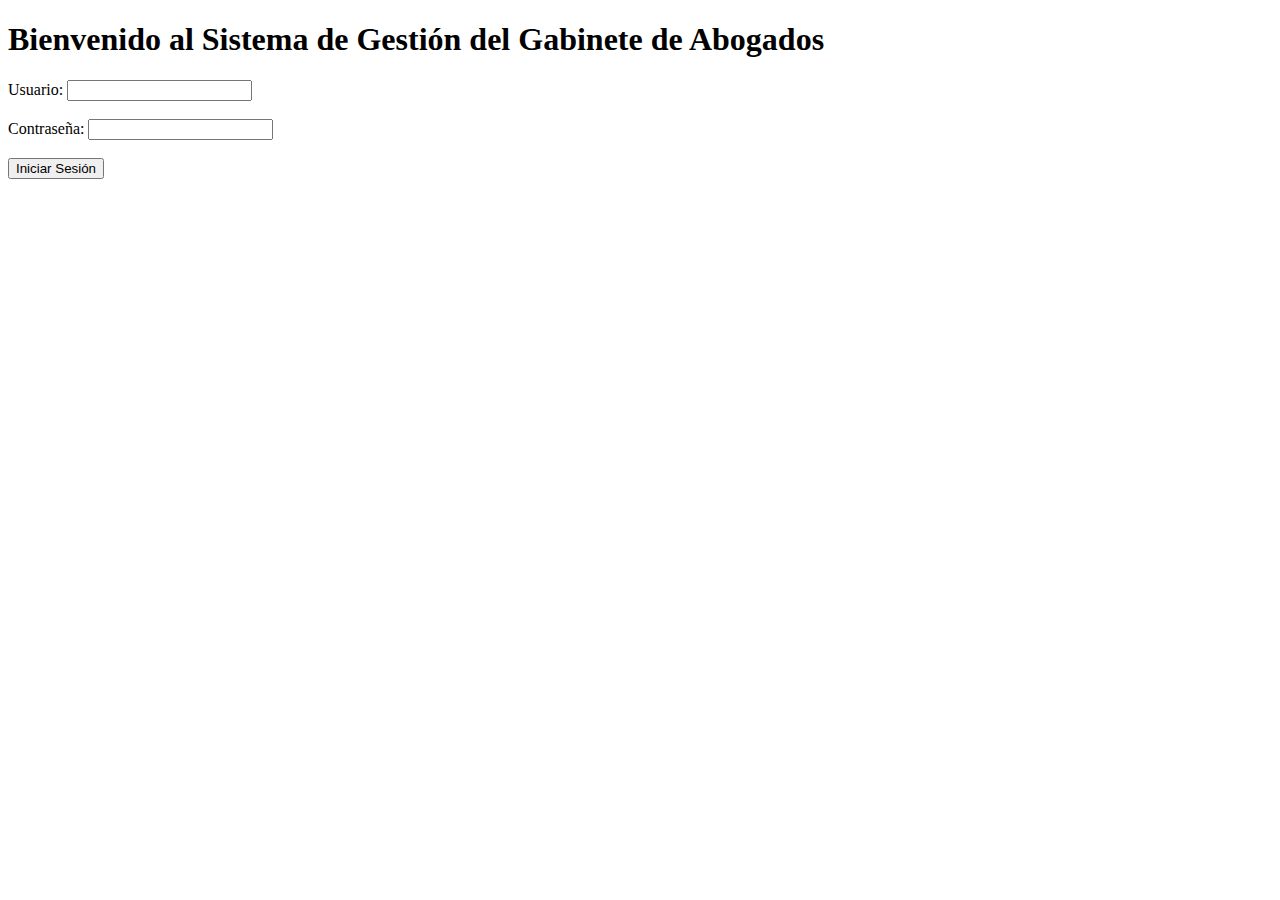
==== public/htmls/index.html @ 6bb39db8 "Subiendo proyecto inicial" ====
<!-- index.html -->
<!DOCTYPE html>
<html lang="es">
<head>
    <meta charset="UTF-8">
    <title>Inicio de Sesión - Sistema de Gestión del Gabinete de Abogados</title>
    <link rel="stylesheet" href="/stylesheets/index.css">
    <!-- Incluir los archivos JavaScript necesarios -->
    <script src="/javascripts/usuarios.js"></script> <!-- Contiene los arreglos de usuarios -->
    <script src="/javascripts/login.js"></script> <!-- Contiene la función validateLogin() -->
</head>
<body>
    <h1>Bienvenido al Sistema de Gestión del Gabinete de Abogados</h1>
    <form id="loginForm" onsubmit="return validateLogin()">
        <label for="username">Usuario:</label>
        <input type="text" id="username" name="username" required><br><br>
        <label for="password">Contraseña:</label>
        <input type="password" id="password" name="password" required><br><br>
        <input type="submit" value="Iniciar Sesión">
    </form>
    <p id="errorMessage" style="color:red;"></p>
</body>
</html>
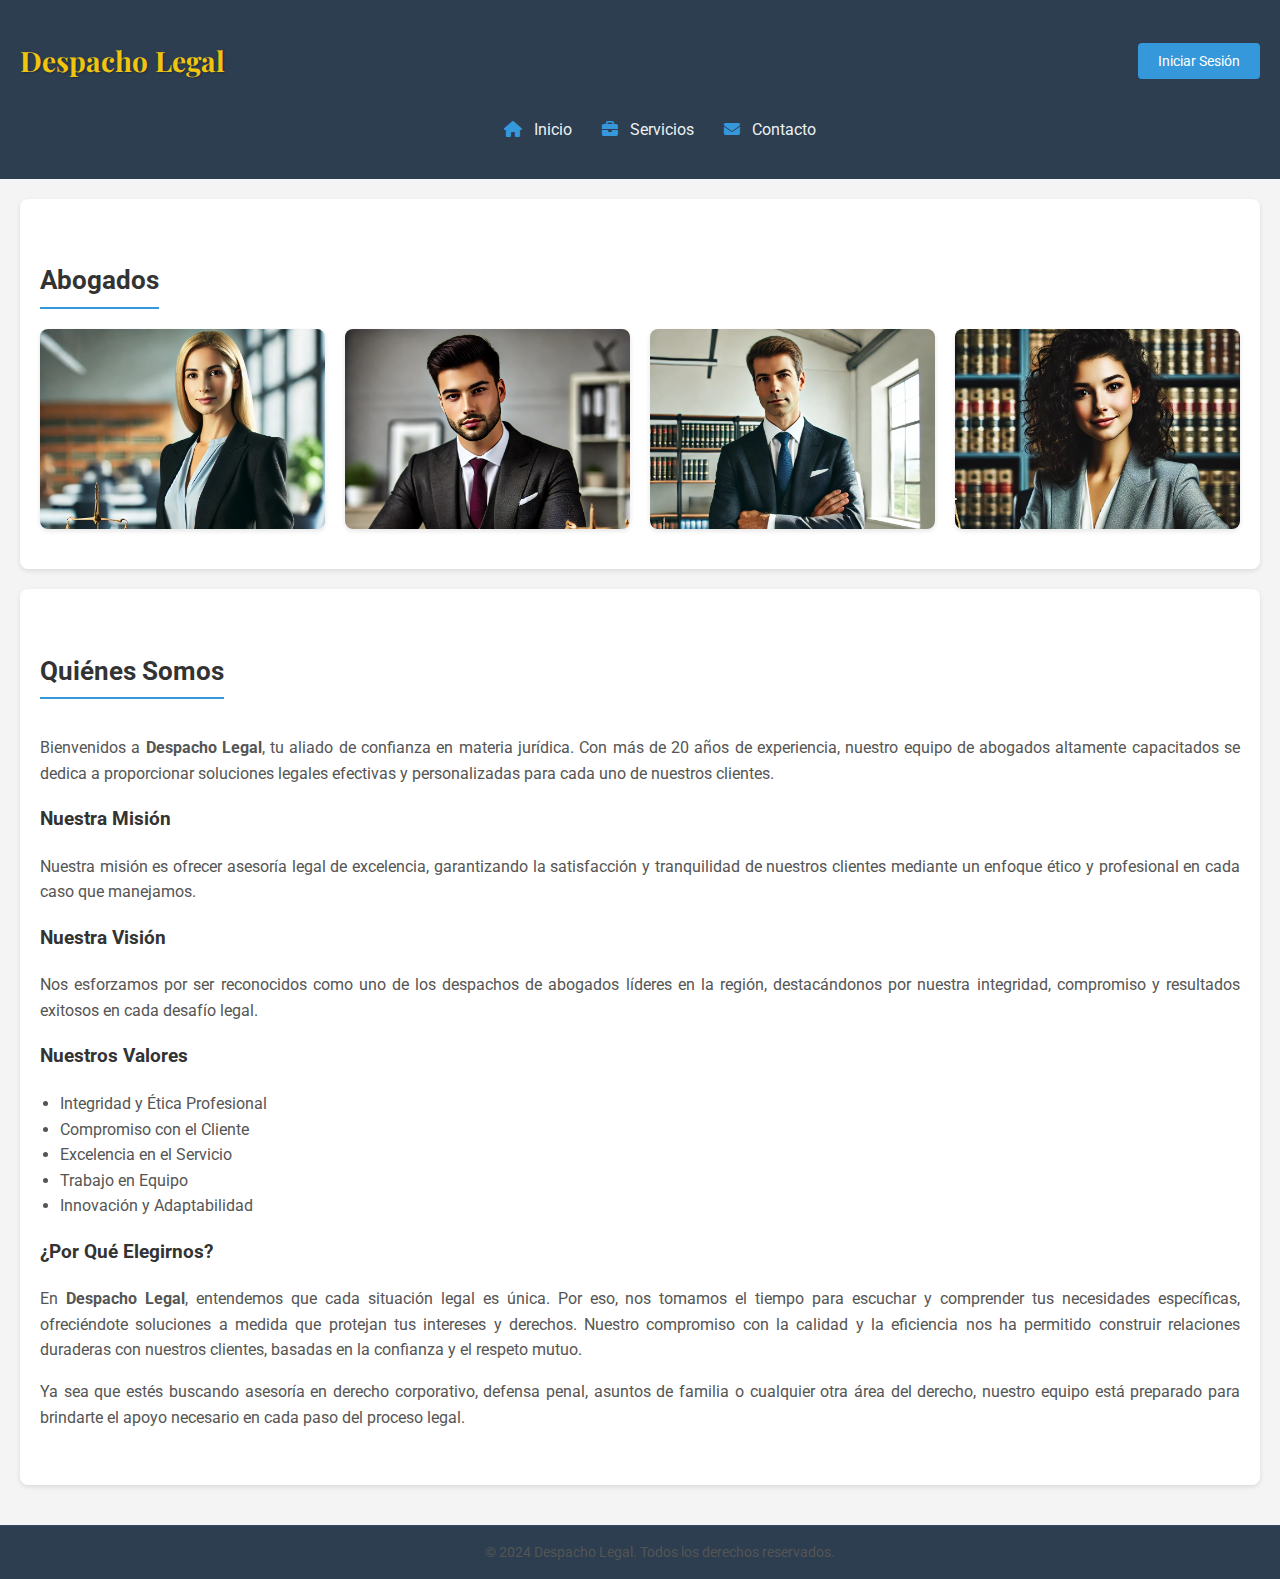
==== commit 508baa73: "ACABADO 90%, la parte del CRUD FALTA" ====
--- a/public/htmls/index.html
+++ b/public/htmls/index.html
@@ -1,23 +1,80 @@
-<!-- index.html -->
 <!DOCTYPE html>
 <html lang="es">
 <head>
     <meta charset="UTF-8">
-    <title>Inicio de Sesión - Sistema de Gestión del Gabinete de Abogados</title>
-    <link rel="stylesheet" href="/stylesheets/index.css">
-    <!-- Incluir los archivos JavaScript necesarios -->
-    <script src="/javascripts/usuarios.js"></script> <!-- Contiene los arreglos de usuarios -->
-    <script src="/javascripts/login.js"></script> <!-- Contiene la función validateLogin() -->
+    <meta name="viewport" content="width=device-width, initial-scale=1.0">
+    <title>Despacho de Abogados - Inicio</title>
+    <link rel="stylesheet" href="../stylesheets/styles.css">
+    <!-- Importar Font Awesome para iconos (opcional) -->
+    <link rel="stylesheet" href="https://cdnjs.cloudflare.com/ajax/libs/font-awesome/6.4.0/css/all.min.css">
 </head>
 <body>
-    <h1>Bienvenido al Sistema de Gestión del Gabinete de Abogados</h1>
-    <form id="loginForm" onsubmit="return validateLogin()">
-        <label for="username">Usuario:</label>
-        <input type="text" id="username" name="username" required><br><br>
-        <label for="password">Contraseña:</label>
-        <input type="password" id="password" name="password" required><br><br>
-        <input type="submit" value="Iniciar Sesión">
-    </form>
-    <p id="errorMessage" style="color:red;"></p>
+    <!-- Menú de Navegación -->
+    <nav>
+        <div class="nav-top">
+            <div class="logo">
+                <h1>Despacho Legal</h1>
+            </div>
+            <div class="login-button">
+                <a href="login.html">Iniciar Sesión</a>
+            </div>
+        </div>
+        <ul class="nav-links">
+            <li><a href="index.html"><i class="fas fa-home"></i> Inicio</a></li>
+            <li><a href="servicios.html"><i class="fas fa-briefcase"></i> Servicios</a></li>
+            <li><a href="contacto.html"><i class="fas fa-envelope"></i> Contacto</a></li>
+        </ul>
+    </nav>
+
+    <!-- Sección Galería -->
+    <section id="galeria">
+        <h2>Abogados</h2>
+        <div class="galeria-container">
+            <div class="galeria-item">
+                <img src="../images/Abogado1.webp" alt="Descripción de la imagen 1">
+            </div>
+            <div class="galeria-item">
+                <img src="../images/Abogado2.webp" alt="Descripción de la imagen 2">
+            </div>
+            <div class="galeria-item">
+                <img src="../images/Abogado3.webp" alt="Descripción de la imagen 3">
+            </div>
+            <div class="galeria-item">
+                <img src="../images/Abogado4.webp" alt="Descripción de la imagen 4">
+            </div>
+            <!-- Añade más elementos de la galería según sea necesario -->
+        </div>
+    </section>
+
+    <!-- Sección Inicio -->
+    <section id="inicio">
+        <h2>Quiénes Somos</h2>
+        <p>Bienvenidos a <strong>Despacho Legal</strong>, tu aliado de confianza en materia jurídica. Con más de 20 años de experiencia, nuestro equipo de abogados altamente capacitados se dedica a proporcionar soluciones legales efectivas y personalizadas para cada uno de nuestros clientes.</p>
+        
+        <h3>Nuestra Misión</h3>
+        <p>Nuestra misión es ofrecer asesoría legal de excelencia, garantizando la satisfacción y tranquilidad de nuestros clientes mediante un enfoque ético y profesional en cada caso que manejamos.</p>
+        
+        <h3>Nuestra Visión</h3>
+        <p>Nos esforzamos por ser reconocidos como uno de los despachos de abogados líderes en la región, destacándonos por nuestra integridad, compromiso y resultados exitosos en cada desafío legal.</p>
+        
+        <h3>Nuestros Valores</h3>
+        <ul>
+            <li>Integridad y Ética Profesional</li>
+            <li>Compromiso con el Cliente</li>
+            <li>Excelencia en el Servicio</li>
+            <li>Trabajo en Equipo</li>
+            <li>Innovación y Adaptabilidad</li>
+        </ul>
+        
+        <h3>¿Por Qué Elegirnos?</h3>
+        <p>En <strong>Despacho Legal</strong>, entendemos que cada situación legal es única. Por eso, nos tomamos el tiempo para escuchar y comprender tus necesidades específicas, ofreciéndote soluciones a medida que protejan tus intereses y derechos. Nuestro compromiso con la calidad y la eficiencia nos ha permitido construir relaciones duraderas con nuestros clientes, basadas en la confianza y el respeto mutuo.</p>
+        
+        <p>Ya sea que estés buscando asesoría en derecho corporativo, defensa penal, asuntos de familia o cualquier otra área del derecho, nuestro equipo está preparado para brindarte el apoyo necesario en cada paso del proceso legal.</p>
+    </section>
+
+    <!-- Pie de Página -->
+    <footer>
+        <p>&copy; 2024 Despacho Legal. Todos los derechos reservados.</p>
+    </footer>
 </body>
 </html>
--- a/public/stylesheets/styles.css
+++ b/public/stylesheets/styles.css
@@ -0,0 +1,311 @@
+/* stylesheets/styles.css */
+
+/* Importar Google Fonts */
+@import url('https://fonts.googleapis.com/css2?family=Playfair+Display:wght@700&family=Roboto&display=swap');
+
+/* Estilos Generales */
+body {
+    font-family: 'Roboto', sans-serif;
+    margin: 0;
+    padding: 0;
+    line-height: 1.6;
+    background-color: #f4f4f4;
+}
+
+h1, h2, h3 {
+    color: #333;
+}
+
+p, ul {
+    color: #555;
+}
+
+a {
+    color: inherit;
+    text-decoration: none;
+}
+
+a:hover {
+    text-decoration: underline;
+}
+
+/* Menú de Navegación */
+nav {
+    background-color: #2c3e50;
+    color: #ecf0f1;
+    padding: 20px;
+}
+
+nav .nav-top {
+    display: flex;
+    justify-content: space-between;
+    align-items: center;
+}
+
+nav .logo h1 {
+    font-family: 'Playfair Display', serif;
+    color: #f1c40f; /* Color dorado */
+    font-size: 28px;
+    text-shadow: 1px 1px 2px rgba(0,0,0,0.3); /* Sombreado */
+}
+
+nav .login-button a {
+    background-color: #3498db;
+    color: #fff;
+    padding: 10px 20px;
+    border-radius: 4px;
+    font-size: 14px;
+    transition: background-color 0.3s ease;
+}
+
+nav .login-button a:hover {
+    background-color: #2980b9;
+}
+
+nav .nav-links {
+    list-style: none;
+    display: flex;
+    justify-content: center;
+    margin-top: 15px;
+}
+
+nav .nav-links li {
+    margin: 0 15px;
+}
+
+nav .nav-links a {
+    color: #ecf0f1;
+    font-size: 16px;
+    transition: color 0.3s ease;
+}
+
+/* Añadir un pequeño margen a los iconos */
+.nav-links li i {
+    margin-right: 8px;
+    color: #3498db;
+}
+
+nav .nav-links a:hover {
+    color: #3498db;
+}
+
+/* Secciones */
+section {
+    padding: 40px 20px;
+    margin: 20px auto;
+    max-width: 1200px;
+    background-color: #fff;
+    border-radius: 8px;
+    box-shadow: 0 2px 5px rgba(0,0,0,0.1);
+}
+
+section h2 {
+    margin-bottom: 20px;
+    font-size: 26px;
+    border-bottom: 2px solid #3498db;
+    display: inline-block;
+    padding-bottom: 5px;
+}
+
+section p {
+    margin-bottom: 15px;
+    font-size: 16px;
+    text-align: justify;
+}
+
+section ul {
+    list-style-type: disc;
+    padding-left: 20px;
+    font-size: 16px;
+}
+
+/* Sección Servicios */
+#servicios ul {
+    display: grid;
+    grid-template-columns: repeat(auto-fit, minmax(200px, 1fr));
+    gap: 15px;
+}
+
+#servicios li {
+    background-color: #ecf0f1;
+    padding: 15px;
+    border-radius: 5px;
+    transition: background-color 0.3s ease;
+}
+
+#servicios li:hover {
+    background-color: #d0d7de;
+}
+
+/* Sección Contacto */
+.contact-container {
+    display: flex;
+    flex-wrap: wrap;
+    gap: 30px;
+    justify-content: space-between;
+}
+
+.contact-info {
+    flex: 1;
+    min-width: 250px;
+}
+
+.contact-info img {
+    max-width: 100%;
+    height: auto;
+    border-radius: 8px;
+    margin-bottom: 15px;
+}
+
+.contact-info p {
+    margin: 5px 0;
+    font-size: 16px;
+}
+
+.login-box {
+    flex: 1;
+    min-width: 250px;
+    background-color: #ecf0f1;
+    padding: 25px;
+    border-radius: 8px;
+    box-shadow: 0 2px 5px rgba(0,0,0,0.1);
+}
+
+.login-box h3 {
+    margin-top: 0;
+    margin-bottom: 15px;
+    color: #2c3e50;
+}
+
+.login-box form {
+    display: flex;
+    flex-direction: column;
+}
+
+.login-box label {
+    margin-bottom: 5px;
+    color: #2c3e50;
+    font-weight: bold;
+}
+
+.login-box input {
+    padding: 10px;
+    margin-bottom: 15px;
+    border: 1px solid #bdc3c7;
+    border-radius: 4px;
+    font-size: 14px;
+}
+
+.login-box button {
+    padding: 10px;
+    background-color: #2c3e50;
+    color: #ecf0f1;
+    border: none;
+    border-radius: 4px;
+    cursor: pointer;
+    font-size: 16px;
+    transition: background-color 0.3s ease;
+}
+
+.login-box button:hover {
+    background-color: #34495e;
+}
+
+/* Sección Galería */
+#galeria {
+    padding: 40px 20px;
+    margin: 20px auto;
+    max-width: 1200px;
+    background-color: #fff;
+    border-radius: 8px;
+    box-shadow: 0 2px 5px rgba(0,0,0,0.1);
+}
+
+#galeria h2 {
+    margin-bottom: 20px;
+    font-size: 26px;
+    border-bottom: 2px solid #3498db;
+    display: inline-block;
+    padding-bottom: 5px;
+}
+
+.galeria-container {
+    display: grid;
+    grid-template-columns: repeat(auto-fit, minmax(250px, 1fr));
+    gap: 20px;
+}
+
+.galeria-item {
+    overflow: hidden;
+    border-radius: 8px;
+    box-shadow: 0 2px 5px rgba(0,0,0,0.1);
+    transition: transform 0.3s ease, box-shadow 0.3s ease;
+}
+
+.galeria-item img {
+    width: 100%;
+    height: 200px;
+    object-fit: cover; /* Mantiene el recorte proporcional */
+    object-position: top; /* Centra la imagen en la parte superior */
+    display: block;
+    transition: transform 0.3s ease;
+}
+
+
+.galeria-item:hover img {
+    transform: scale(1.05);
+}
+
+.galeria-item:hover {
+    box-shadow: 0 4px 10px rgba(0,0,0,0.2);
+}
+
+/* Pie de Página */
+footer {
+    background-color: #2c3e50;
+    color: #ecf0f1;
+    text-align: center;
+    padding: 15px 20px;
+    position: relative;
+    width: 100%;
+    margin-top: 40px;
+    border-top: 1px solid #34495e;
+}
+
+footer p {
+    margin: 0;
+    font-size: 14px;
+}
+
+/* Responsividad */
+@media (max-width: 768px) {
+    nav .nav-top {
+        flex-direction: column;
+        align-items: center;
+    }
+
+    nav .login-button {
+        margin-top: 10px;
+    }
+
+    nav .nav-links {
+        flex-direction: column;
+        align-items: center;
+    }
+
+    nav .nav-links li {
+        margin: 10px 0;
+    }
+
+    .contact-container {
+        flex-direction: column;
+    }
+
+    #galeria .galeria-container {
+        grid-template-columns: repeat(auto-fit, minmax(200px, 1fr));
+    }
+
+    footer {
+        position: static;
+    }
+}
